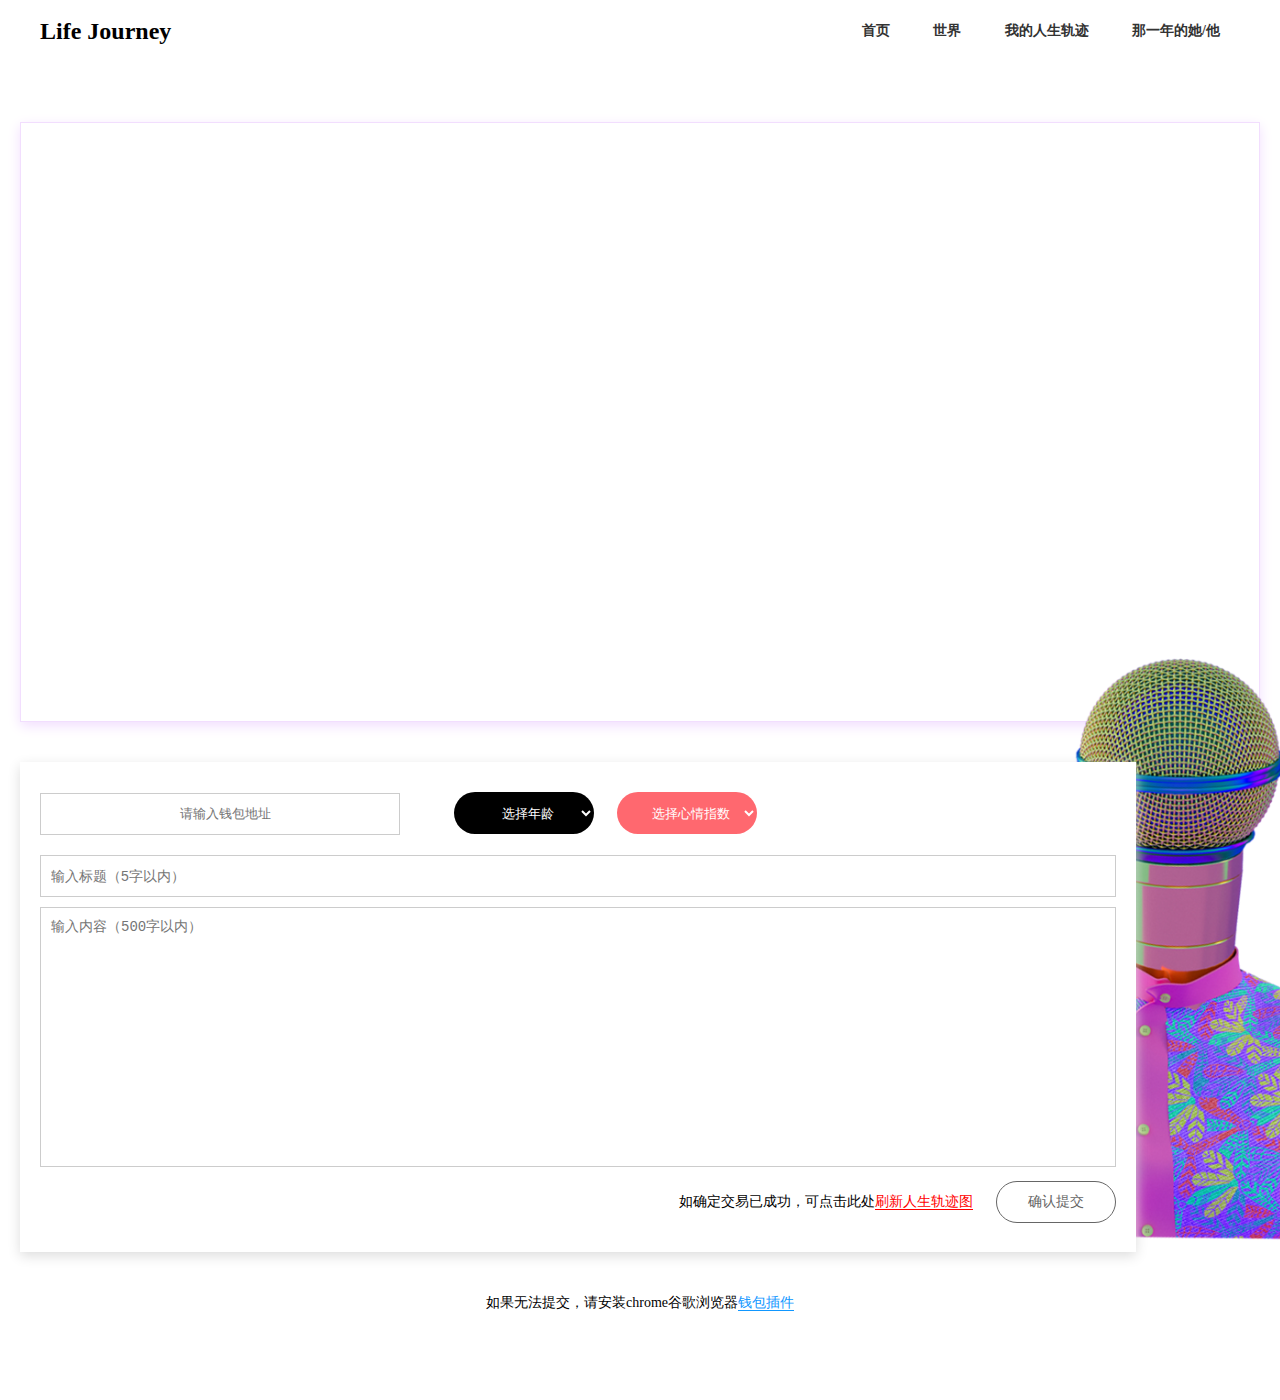
==== page/path_road.html @ 62b170ea "first commit" ====
<!DOCTYPE html>
<html>
	<head>
		<meta charset="UTF-8">
		<title></title>
		<link rel="stylesheet" type="text/css" href="../css/common.css"/>
		<link rel="stylesheet" type="text/css" href="../css/main.css"/>
	</head>
	<body>
		<div class="top-item">
			<span class="txtlogo fl">Life Journey</span>
			<div class="fr rnav">
				<span><a href="../index.html">首页</a></span>
				<span><a href="share.html">世界</a></span>
				<span><a href="path_road.html">我的人生轨迹</a></span>
				<span><a href="yearPath.html">那一年的她/他</a></span>
			</div>
		</div>
		<div class="main">
			<div class="container">
				<div class="pathImg" id="pathImg">
					<div class="pathLine" id="pathLine"></div>
				</div>
				<div class="bomPut">
					<div class="bgbox"></div>
					<div class="conbox">
						<div class="tBtn">
							<input id="pathAddr" type="text" class="addr" placeholder="请输入钱包地址" />
							<select id="pathAge" class="selectbox black">
								<option value="">选择年龄</option>
								<option value="0">0岁</option><option value="1">1岁</option><option value="2">2岁</option><option value="3">3岁</option><option value="4">4岁</option><option value="5">5岁</option><option value="6">6岁</option><option value="7">7岁</option><option value="8">8岁</option><option value="9">9岁</option><option value="10">10岁</option><option value="11">11岁</option><option value="12">12岁</option><option value="13">13岁</option><option value="14">14岁</option><option value="15">15岁</option><option value="16">16岁</option><option value="17">17岁</option><option value="18">18岁</option><option value="19">19岁</option><option value="20">20岁</option><option value="21">21岁</option><option value="22">22岁</option><option value="23">23岁</option><option value="24">24岁</option><option value="25">25岁</option><option value="26">26岁</option><option value="27">27岁</option><option value="28">28岁</option><option value="29">29岁</option><option value="30">30岁</option><option value="31">31岁</option><option value="32">32岁</option><option value="33">33岁</option><option value="34">34岁</option><option value="35">35岁</option><option value="36">36岁</option><option value="37">37岁</option><option value="38">38岁</option><option value="39">39岁</option><option value="40">40岁</option><option value="41">41岁</option><option value="42">42岁</option><option value="43">43岁</option><option value="44">44岁</option><option value="45">45岁</option><option value="46">46岁</option><option value="47">47岁</option><option value="48">48岁</option><option value="49">49岁</option><option value="50">50岁</option><option value="51">51岁</option><option value="52">52岁</option><option value="53">53岁</option><option value="54">54岁</option><option value="55">55岁</option><option value="56">56岁</option><option value="57">57岁</option><option value="58">58岁</option><option value="59">59岁</option><option value="60">60岁</option><option value="61">61岁</option><option value="62">62岁</option><option value="63">63岁</option><option value="64">64岁</option><option value="65">65岁</option><option value="66">66岁</option><option value="67">67岁</option><option value="68">68岁</option><option value="69">69岁</option><option value="70">70岁</option><option value="71">71岁</option><option value="72">72岁</option><option value="73">73岁</option><option value="74">74岁</option><option value="75">75岁</option><option value="76">76岁</option><option value="77">77岁</option><option value="78">78岁</option><option value="79">79岁</option><option value="80">80岁</option><option value="81">81岁</option><option value="82">82岁</option><option value="83">83岁</option><option value="84">84岁</option><option value="85">85岁</option><option value="86">86岁</option><option value="87">87岁</option><option value="88">88岁</option><option value="89">89岁</option><option value="90">90岁</option><option value="91">91岁</option><option value="92">92岁</option><option value="93">93岁</option><option value="94">94岁</option><option value="95">95岁</option><option value="96">96岁</option><option value="97">97岁</option><option value="98">98岁</option><option value="99">99岁</option><option value="100">100岁</option>
							</select>
							<select id="pathHappy" class="selectbox red">
								<option value="">选择心情指数</option>
								<option value="5">超开心（5）</option>
								<option value="4">很开心（4）</option>
								<option value="3">较开心（3）</option>
								<option value="2">有开心（2）</option>
								<option value="1">一般般 （1）</option>
								<option value="0">不喜不忧（0）</option>
								<option value="-1">较烦闷（-1）</option>
								<option value="-2">有伤心（-2）</option>
								<option value="-3">较伤心（-3）</option>
								<option value="-4">很伤心（-4）</option>
								<option value="-5">最悲伤（-5）</option>
							</select>
						</div>
						<div class="ptit">
							<input id="pathTitle" maxlength="5" type="text" placeholder="输入标题（5字以内）"/>
						</div>
						<div class="pcon">
							<textarea id="pathContent" maxlength="500" placeholder="输入内容（500字以内）"></textarea>
						</div>
						<div class="bombtn">
							<span>如确定交易已成功，可点击此处<em id="reloadPath">刷新人生轨迹图</em></span>
							<button id="putSub">确认提交</button>
						</div>
					</div>
				</div>
				<p style="line-height:42px;text-align: center;padding-bottom:60px;">如果无法提交，请安装chrome谷歌浏览器<a style="color:#1197FF;border-bottom:1px solid #1197FF;" href="https://github.com/ChengOrangeJu/WebExtensionWallet">钱包插件</a></p>
			</div>
		</div>
		<script src="../js/jquery-2.1.1.min.js"></script>
		<script src="../js/nebPay.js"></script>
		<script src="../js/nebulas.js"></script>
		<script src="../js/echarts.common.min.js"></script>
		<script src="../js/m_pub.js"></script>
		<script src="../js/m_path.js"></script>
	</body>
</html>
---- css/common.css ----
body,html,head,section,h1,h2,h3,h4,h5,h6,hr,p,blockquote,address,dl,dt,dd,ul,ol,li,pre,fieldset,legend,button,input,textarea,form,div,table,footer,th,td,img{
    margin: 0;
    padding: 0;
}
html,body{
	font-family:"微软雅黑", "Microsoft YaHei", "华文细黑";
	font-size: 14px;
}
*{
	box-sizing: border-box;
}
ul,ol,li{
	list-style:none;
}
input[type=button],button{
	border: 0;
	outline: none;
	cursor: pointer;
}
input[type=text]{
	padding-left: 10px;
}
a{
	color: #333;
	text-decoration: none;
}
img{
	display: block;
	max-height: 100%;
}
a:hover{
	/*color: #dc0006;*/
	/*text-decoration: underline;*/
}
a.btn:hover{
	text-decoration: none;
}
.btn{
	text-align: center;
}
.wrap{
	width:100%;
	overflow: auto;
	height:100%;
}
i,em{
	font-style: normal;
}
h1,h2,h3,h4,h5,h6 {
    font-weight: normal
}
img  {
	width: 100%;
   image-rendering: optimizeQuality;  /* Firefox 3.6+; default behavior is identical, no need to specify */
   -ms-interpolation-mode: bicubic;   /* Internet Explorer 7.0; default in IE8+ */
}
.container{
	width: 1240px;
	margin: 0 auto;
}
.container:after{
	content:".";
	display:block;
	height:0;
	clear:both;
	visibility:hidden
}
.mr20{
	margin-right: 20px;
}
.fl{
	float: left;
}
.fr{
	float: right;
}
.clearfix:after{
	content:".";
	display:block;
	height:0;
	clear:both;
	visibility:hidden
}
.clearfix{zoom: 1;}
---- css/main.css ----
.top-item{
	width: 100%;
	overflow: hidden;
	padding:10px 40px;
	line-height:42px;
	font-weight:bold;
}
.txtlogo{
	font-size: 24px;
}
.rnav span{
	display:inline-block;
	padding:0 20px;
}
.rnav span a{
}
.rnav span a:hover{
	text-decoration:none;
	border-bottom:2px solid #000;
}
.floorItem>div{
	position:relative;
	border:1px solid transparent;
}
.floorItem .f1{
	height:800px;
	background: url(../img/f1bg.png) no-repeat right;
	background-size:100% auto;
}
.floorItem .txtBox{
	width:285px;
	overflow:hidden;
	text-align:left;
	padding:10px;
	margin:320px 0 0 200px;
	color: #666;
}
.floorItem .txtBox .t{
	display:block;
	width:180px;
	font-size: 18px;
	line-height:42px;
	border: 1px solid #000;
	text-align:center;
	margin-bottom:10px;
}
.floorItem .txtBox .item{
	line-height:18px;
	font-size: 12px;
}
.floorItem .txtBox .mt{
	margin-top:6px;
}
.floorItem .f2{
	height:800px;
	background: url(../img/f2bg.png) no-repeat left 40px;
	background-size:100% auto;
}
.f2 .rtxt{
	line-height: 32px;
	font-weight:bold;
	font-size: 14px;
}
.floorItem .f3{
	height:500px;
}
.f3 .childItem{
	height:100%;
	float: left;
}
.f3 .lb,.f3 .rb{
	width:26%;
}
.f3 .lb{
	
	text-align:right;
}
.f3 .rb{
	text-align:left;
}
.f3 .cb{
	width:46%;
	background: url(../img/f3bg.png) no-repeat center;
	background-size:auto 100%;
}
.f3 .tt{
	font-size:32px;
	font-weight:bold;
}
.f3 .bt{
	font-size:20px;
}
.f3 .card span{
	display: block;
}
.f3 .about{
	text-align: right;
	position: absolute;
	right: 0;
	bottom: 0;
}
.pathImg{
	position: relative;
	width: 100%;
	height:600px;
	padding:20px 0;
	border:1px solid #f2defe;
	box-shadow:0 4px 12px #f2defe;
	margin-top:60px;
}
.pathLine{
	width: 100%;
	height:100%;
}
.bomPut{
	position: relative;
	width: 100%;
	height:520px;
	margin-top:40px;
}
.bomPut .bgbox{
	width:450px;
	height:584px;
	position: absolute;
    right: -188px;
    top: -104px;
	z-index:88;
	background: url(../img/putbg.png) no-repeat right bottom;
	background-size:auto 100%;
}
.bomPut .conbox{
	position: absolute;
	left: 0;
	top:0;
	z-index:99;
	width:90%;
	height:490px;
	padding:20px;
	box-shadow:0 4px 12px #ddd;
	background: #fff;
}
.bomPut .tBtn{
	width: 100%;
	padding:10px 0;
}
.bomPut .tBtn span{
	display: inline-block;
	line-height: 36px;
	border-radius:36px;
	padding:0 20px;
	margin-right: 30px;
}
.bomPut .tBtn .selectbox.black,.yearBox .selectbox.black{
	background:#000;
}
.bomPut .tBtn .selectbox.red{
	background:#ff686f;
}
.bomPut .addr{
	text-align: center;
	width:360px;
	height:42px;
	line-height: 42px;
	border:1px solid #ccc;
	margin-right:50px;
}
.bomPut .tBtn .selectbox,.yearBox .selectbox.black{
	border:0;
	color:#fff;
	width:140px;
	height:42px;
	line-height: 42px;
	border-radius:42px;
	outline:0;
	padding-left:20px;
	text-align: center;
	margin-right:20px;
}
.bomPut .ptit{
	width: 100%;
	margin:10px 0;
}
.bomPut .ptit input{
	width: 100%;
	height:42px;
	line-height: 42px;
	font-size: 14px;
	border:1px solid #ccc;
}
.bomPut .ptit input.errbor{
	border: 1px solid #ff0000;
}
.bomPut .addr.errbor{
	border: 1px solid #ff0000;
}
.bomPut .tBtn .selectbox.errbor{
	border: 1px solid #ff0000;
}
.bomPut .pcon textarea.errbor{
	border: 1px solid #ff0000;
}
.bomPut .pcon{
	width: 100%;
}
.bomPut .pcon textarea{
	width: 100%;
	resize: none;
	padding:10px;
	height:260px;
	font-size: 14px;
	border:1px solid #ccc;
}
.bomPut .bombtn{
	width: 100%;
	padding:10px 0;
	text-align: right;
}
.bomPut .bombtn button{
	width: 120px;
	height: 42px;
	text-align: center;
	border-radius:42px;
	color: #666;
	font-size: 14px;
	background:none;
	border: 1px solid #666;
}
.bomPut .bombtn button:hover{
	background:#666;
	color:#fff;
}
#reloadPath{
	color:#FF0000;
	border-bottom:1px solid #FF0000;
	cursor: pointer;
	margin-right:20px;
}


.sbox{
	width: 100%;
	position: relative;
	margin-top:60px;
	height:680px;
}
.sbox .dancon{
	position: relative;
	width: 100%;
	height:600px;
	overflow: hidden;
	background:url(../img/dantxtbg.png) no-repeat left bottom;
	background-size:100% auto;
}
.sbox .danbox{
	height:680px;
}
.sbox .putBox{
	width: 100%;
	text-align: center;
	padding:33px 0;
}
.sbox .putBox input{
	width:400px;
	height: 44px;
	line-height: 44px;
	border-radius:8px;
	border: 1px solid #000;
	text-align: center;
	font-size: 14px;
	margin-right:5px;
	border:1px solid #ccc;
}
.sbox .putBox button{
	width:120px;
	height: 44px;
	line-height: 44px;
	border-radius:6px;
	background:#000;
	color:#fff;
	font-size: 16px;
}


.yearBox{
	width: 100%;
	margin-top: 50px;
}
.yearBox .bgbox{
	position: relative;
	height:800px;
	background: url(../img/yearbg.png) no-repeat left top;
	background-size:100% auto;
}
.yearBox .conBox{
	position: absolute;
	bottom: 0;
	left:5%;
	width:90%;
	height:500px;
	background: #fff;
	border:1px solid #f2defe;
	box-shadow:0 4px 12px #f2defe;
	padding:20px;
}
.yearBox .tbtn{
	width: 100%;
	padding:10px 0;
}
.yearBox .search{
	width:80px;
	text-align: center;
	background: #FF686F;
	color: #fff;
	height:42px;
	border-radius:42px;
}
.yearBox .conList{
	width: 100%;
	height:400px;
	border: 1px solid #ccc;
}
.yearBox .conList li{
	padding:10px 0;
	width:100%;
	border-bottom:1px dashed #ccc;
}
.yearBox .conList li .t{
	font-size:14px;
	font-weight: bold;
}
.yearBox .conList li p{
	width: 100%;
	overflow: hidden;
}
.yearBox .conList .topp{
	margin-bottom: 10px;
}
.yearBox .conList li a{
	color:#1197ff;
}
.listbox{
	width: 100%;
	height:340px;
	overflow: auto;
	padding:0 20px;
}
.listbox::-webkit-scrollbar {/*滚动条整体样式*/
    width: 10px;     /*高宽分别对应横竖滚动条的尺寸*/
    height: 1px;
}
.listbox::-webkit-scrollbar-thumb {/*滚动条里面小方块*/
    border-radius: 10px;
     -webkit-box-shadow: inset 0 0 5px rgba(0,0,0,0.2);
    background: #535353;
}
.listbox::-webkit-scrollbar-track {/*滚动条里面轨道*/
    -webkit-box-shadow: inset 0 0 5px rgba(0,0,0,0.2);
    border-radius: 10px;
    background: #EDEDED;
}
.yearBox .conList li .con{
	line-height:16px;
	color: #999;
}
.yearBox .page{
	text-align:  right;
	width: 100%;
	padding:13px 20px;
}
.yearBox .page button{
	line-height: 32px;
	height:32px;
	width:120px;
	border-radius:42px;
	background:#1197FF;
	color: #fff;
	vertical-align:bottom;
}
.yearBox .emptytip{
	text-align: center;
	color:#999;
	line-height: 42px;
	border-bottom:none;
	display: none;
}
.yearBox .emptytip.show{
	display: block;
}
.yearBox .page .pageVal{
	display: inline-block;
	vertical-align:bottom;
	height:32px;
	line-height: 32px;
	width:40px;
	background: #fff;
	color: #666;
	border: 1px solid #ccc;
	text-align: center;
}
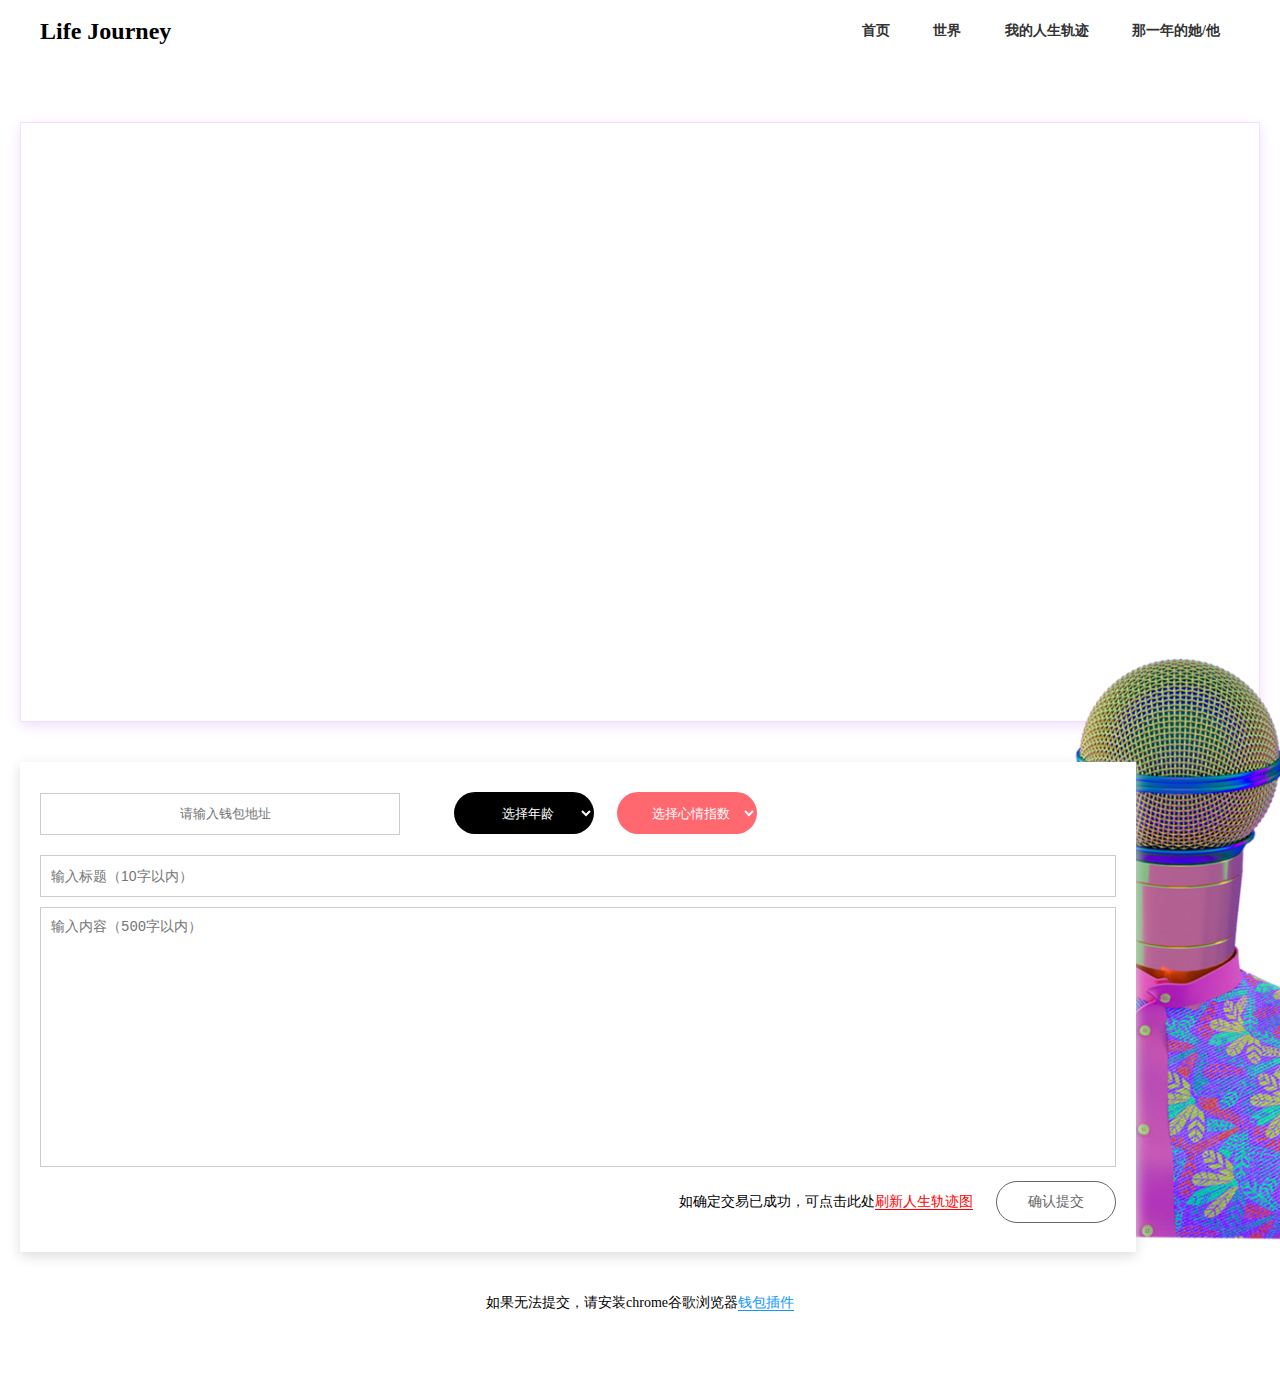
==== commit 23b77912: "edit js" ====
--- a/page/path_road.html
+++ b/page/path_road.html
@@ -46,7 +46,7 @@
 							</select>
 						</div>
 						<div class="ptit">
-							<input id="pathTitle" maxlength="5" type="text" placeholder="输入标题（5字以内）"/>
+							<input id="pathTitle" maxlength="10" type="text" placeholder="输入标题（10字以内）"/>
 						</div>
 						<div class="pcon">
 							<textarea id="pathContent" maxlength="500" placeholder="输入内容（500字以内）"></textarea>
